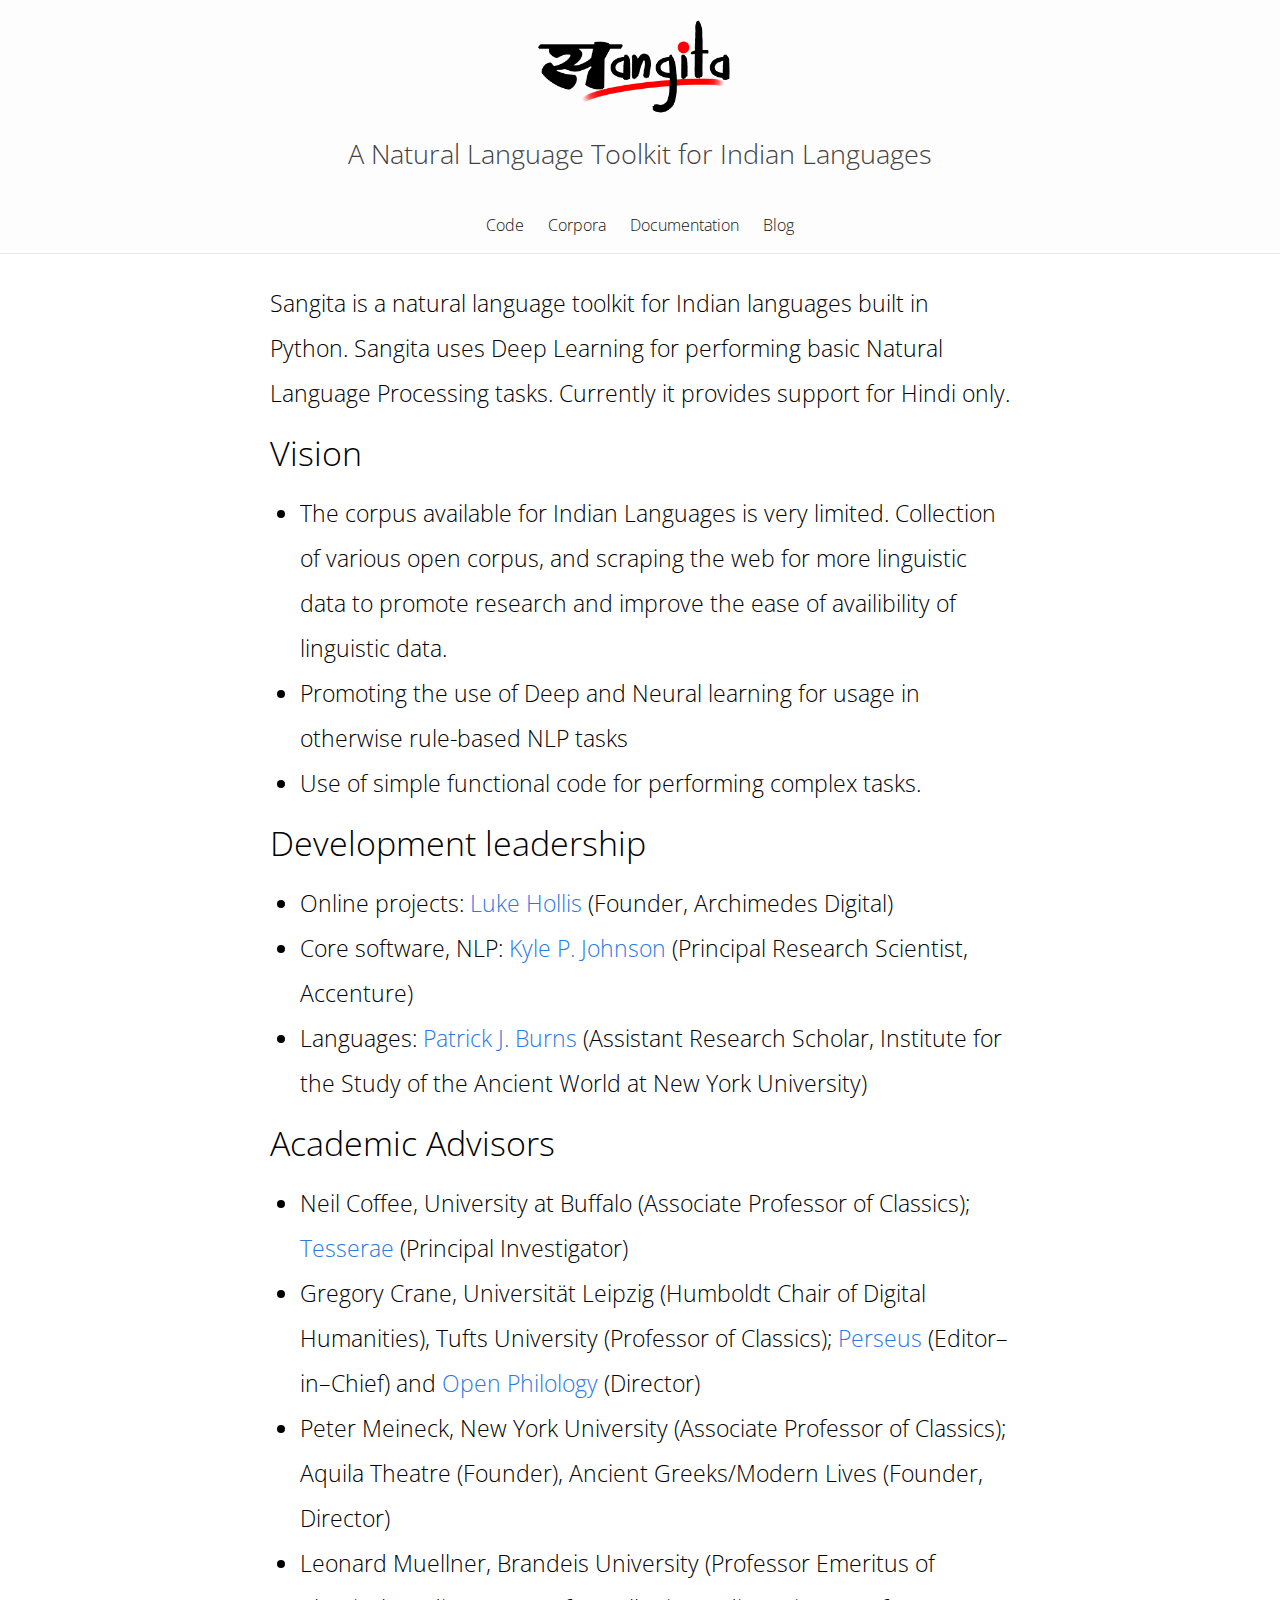
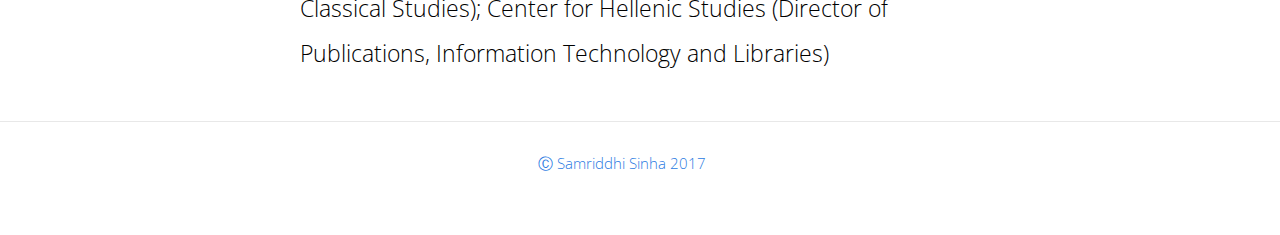
==== index.html @ 41f05028 "Update index.html" ====
<!DOCTYPE html>
<html>

<head>
    <meta charset="utf-8">
    <meta http-equiv="X-UA-Compatible" content="IE=edge">
    <meta name="viewport" content="width=device-width, initial-scale=1">
    <title>Sangita</title>
    <meta name="description" content="NLTK for Indian Languages">
    <link rel="stylesheet" href="main.css">
    <!--   <link rel="canonical" href="http://SangitaNLP.github.io/index.html">
 -->
 <link href="https://fonts.googleapis.com/css?family=Roboto" rel="stylesheet">
 <link href="https://fonts.googleapis.com/css?family=Open+Sans" rel="stylesheet">
</head>

<body>
    <a class="site-title" href="index.html">
        <img src="sangita.png" alt="nltk_logo" class="nltk_logo"><br> 
        <p>A Natural Language Toolkit for Indian Languages</p>
      </a>
    <header class="site-header">
        <div class="wrapper">
            
            <nav class="site-nav">
                <a href="#" class="menu-icon">
                    <svg viewBox="0 0 18 15">
                        <path fill="#424242" d="M18,1.484c0,0.82-0.665,1.484-1.484,1.484H1.484C0.665,2.969,0,2.304,0,1.484l0,0C0,0.665,0.665,0,1.484,0 h15.031C17.335,0,18,0.665,18,1.484L18,1.484z" />
                        <path fill="#424242" d="M18,7.516C18,8.335,17.335,9,16.516,9H1.484C0.665,9,0,8.335,0,7.516l0,0c0-0.82,0.665-1.484,1.484-1.484 h15.031C17.335,6.031,18,6.696,18,7.516L18,7.516z" />
                        <path fill="#424242" d="M18,13.516C18,14.335,17.335,15,16.516,15H1.484C0.665,15,0,14.335,0,13.516l0,0 c0-0.82,0.665-1.484,1.484-1.484h15.031C17.335,12.031,18,12.696,18,13.516L18,13.516z" />
                    </svg>
                </a>
                <div class="trigger">
                    <a class="page-link" href="https://github.com/SangitaNLP/sangita">Code</a>
                    <a class="page-link" href="https://github.com/SangitaNLP">Corpora</a>
                    <a class="page-link" href="https://github.com/SangitaNLP/sangita/blob/master/README.md">Documentation</a>
                    <a class="page-link" href="/blog/">Blog</a>
                </div>
            </nav>
        </div>
    </header>
    <div class="page-content">
        <div class="wrapper">
            <p>Sangita is a natural language toolkit for Indian languages built in Python. Sangita uses Deep Learning for performing basic Natural Language Processing tasks. Currently it provides support for Hindi only.</p>
            <h2 id="goals">Vision</h2>
            <ul>
                <li>The corpus available for Indian Languages is very limited. Collection of various open corpus, and scraping the web for more linguistic data to promote research and improve the ease of availibility of linguistic data.</li>
                <li>Promoting the use of Deep and Neural learning for usage in otherwise rule-based NLP tasks</li>
                <li>Use of simple functional code for performing complex tasks.</li>
            </ul>
            <h2 id="development-leadership">Development leadership</h2>
            <ul>
                <li>Online projects: <a href="http://lukehollis.org">Luke Hollis</a> (Founder, Archimedes Digital)</li>
                <li>Core software, NLP: <a href="http://kyle-p-johnson.com">Kyle P. Johnson</a> (Principal Research Scientist, Accenture)</li>
                <li>Languages: <a href="https://diyclassics.github.io">Patrick J. Burns</a> (Assistant Research Scholar, Institute for the Study of the Ancient World at New York University)</li>
            </ul>
            <h2 id="academic-advisors">Academic Advisors</h2>
            <ul>
                <li>Neil Coffee, University at Buffalo (Associate Professor of Classics); <a href="http://tesserae.caset.buffalo.edu/">Tesserae</a> (Principal Investigator)</li>
                <li>Gregory Crane, Universität Leipzig (Humboldt Chair of Digital Humanities), Tufts University (Professor of Classics); <a href="http://www.perseus.tufts.edu">Perseus</a> (Editor–in–Chief) and <a href="http://www.dh.uni-leipzig.de/wo/open-philology-project/">Open Philology</a> (Director)</li>
                <li>Peter Meineck, New York University (Associate Professor of Classics); Aquila Theatre (Founder), Ancient Greeks/Modern Lives (Founder, Director)</li>
                <li>Leonard Muellner, Brandeis University (Professor Emeritus of Classical Studies); Center for Hellenic Studies (Director of Publications, Information Technology and Libraries)</li>
            </ul>
        </div>
    </div>
    <footer class="site-footer">
        <!-- <div class="wrapper"> -->
            <!-- h2 class="footer-heading">The Classical Language Toolkit</h2 -->
            <div class="footer-col-wrapper">
                <div class="footer-col  footer-col-1">
                    <ul class="contact-list">
                        <!-- li>The Natural Language Toolkit Language Toolkit</li -->
                        <li><a href="http://www.samriddhisinha.in/">Ⓒ Samriddhi Sinha 2017</a></li>
                        <li><a href="mailto:"></a></li>
                    </ul>
                </div>

            </div>
<!--         </div>
 -->    </footer>
</body>

</html>
---- main.css ----
img.nltk_logo {
    margin-top: 6px;
    margin-left: 42%;
    width: 15%;
}

body,h1,h2,h3,h4,h5,h6,p,ul {
    margin: 0;
    padding: 0
}

body {
    font-family: 'Open Sans','Roboto',Helvetica,Arial,sans-serif;
    font-size: 16px;
    line-height: 1.5;
    font-weight: 300;
    color: #111;
    background-color: #fdfdfd;
    -webkit-text-size-adjust: 100%
}

h1,h2,h3,h4,h5,h6,p,ul,ol {
    margin-bottom: 15px
}

img {
    max-width: 100%;
    vertical-align: middle
}

figure>img {
    display: block
}

figcaption {
    font-size: 14px
}

ul,ol {
    margin-left: 30px
}

li>ul,li>ol {
    margin-bottom: 0
}

h1,h2,h3,h4,h5,h6 {
    font-weight: 300
}

a {
    color: #2a7ae2;
    text-decoration: none
}

a:visited {
    color: #1756a9
}

a:hover {
    color: #111;
    text-decoration: underline
}


pre,code {
    font-size: 15px;
    border: 1px solid #e8e8e8;
    border-radius: 3px;
    background-color: #eef
}

code {
    padding: 1px 5px
}

pre {
    padding: 8px 12px;
    overflow-x: scroll
}

pre>code {
    border: 0;
    padding-right: 0;
    padding-left: 0
}

.wrapper {
    max-width: -webkit-calc(800px - (30px * 2));
    max-width: calc(800px - (30px * 2));
    margin-right: auto;
    margin-left: auto;
    padding-right: 30px;
    padding-left: 30px
}

.trigger {
    margin-left: -70%;
}

@media screen and (max-width: 800px) {
    .wrapper {
        max-width:-webkit-calc(800px - (30px));
        max-width: calc(800px - (30px));
        padding-right: 15px;
        padding-left: 15px
    }
}

.wrapper:after,.footer-col-wrapper:after {
    content: "";
    display: table;
    clear: both
}

.icon>svg {
    display: inline-block;
    width: 16px;
    height: 16px;
    vertical-align: middle
}

.icon>svg path {
    fill: #828282
}

.site-header {
    border-bottom: 1px solid #e8e8e8;
    max-height: 30vh;
    position: absolute;
    display: inline-block;
    width: 100%;
/*    background-color: #e9e9e9;
*/}

.site-title {
    font-size: 3vh;
    line-height: 56px;
    margin-bottom: 0;
    text-align: center;
    width: 100%;
}

.site-title,.site-title:visited {
    color: #424242
}

.site-nav {
    float: right;
    line-height: 56px
}

.site-nav .menu-icon {
    display: none
}

.site-nav .page-link {
    color: #111;
    line-height: 1.5
}

.site-nav .page-link:not(:first-child) {
    margin-left: 20px
}

@media screen and (max-width: 600px) {
    .site-nav {
        position:absolute;
        top: 9px;
        right: 30px;
        background-color: #fdfdfd;
        border: 1px solid #e8e8e8;
        border-radius: 5px;
        text-align: right
    }

    .site-nav .menu-icon {
        display: block;
        float: right;
        width: 36px;
        height: 26px;
        line-height: 0;
        padding-top: 10px;
        text-align: center
    }

    .site-nav .menu-icon>svg {
        width: 18px;
        height: 15px
    }

    .site-nav .menu-icon>svg path {
        fill: #424242
    }

    .site-nav .trigger {
        clear: both;
        display: none
    }

    .site-nav:hover .trigger {
        display: block;
        padding-bottom: 5px
    }

    .site-nav .page-link {
        display: block;
        padding: 5px 10px
    }
}

.site-footer {
    border-top: 1px solid #e8e8e8;
    padding: 30px 0;
    background-color:#ffffff; 
    color: #e9e9e9;
}

.footer-heading {
    font-size: 18px;
    margin-bottom: 15px
}

.contact-list,.social-media-list {
    list-style: none;
    margin-left: 0
}

.footer-col-wrapper {
    font-size: 15px;
    color: #828282;
    margin-left: -15px;
    margin-left: 13%;
}

.footer-col {
    float: left;
    margin-bottom: 15px;
    padding-left: 15px;
    margin-left: 32%;
}

.footer-col-1 {
    width: -webkit-calc(35% - (30px / 2));
    width: calc(35% - (30px / 2));
}

.footer-col-2 {
    width: -webkit-calc(20% - (30px / 2));
    width: calc(20% - (30px / 2))
}

.footer-col-3 {
    width: -webkit-calc(45% - (30px / 2));
    width: calc(45% - (30px / 2))
}

@media screen and (max-width: 800px) {
    .footer-col-1,.footer-col-2 {
        width:-webkit-calc(50% - (30px / 2));
        width: calc(50% - (30px / 2))
    }

    .footer-col-3 {
        width: -webkit-calc(100% - (30px / 2));
        width: calc(100% - (30px / 2))
    }
}

@media screen and (max-width: 600px) {
    .footer-col {
        float:none;
        width: -webkit-calc(100% - (30px / 2));
        width: calc(100% - (30px / 2))
    }
}

.page-content {
    padding: 30px 0;
    background-color: #ffffff;
    color: #000000;
    margin-top: 5.4%;
    font-size: 2.5vh;
    line-height: 5vh;
}

.page-heading {
    font-size: 20px
}

.post-list {
    margin-left: 0;
    list-style: none
}

.post-list>li {
    margin-bottom: 30px
}

.post-meta {
    font-size: 14px;
    color: #828282
}

.post-link {
    display: block;
    font-size: 24px
}

.post-header {
    margin-bottom: 30px
}

.post-title {
    font-size: 42px;
    letter-spacing: -1px;
    line-height: 1
}

@media screen and (max-width: 800px) {
    .post-title {
        font-size:36px
    }
}

.post-content {
    margin-bottom: 30px
}

.post-content h2 {
    font-size: 32px
}

@media screen and (max-width: 800px) {
    .post-content h2 {
        font-size:28px
    }
}

.post-content h3 {
    font-size: 26px
}

@media screen and (max-width: 800px) {
    .post-content h3 {
        font-size:22px
    }
}

.post-content h4 {
    font-size: 20px
}

@media screen and (max-width: 800px) {
    .post-content h4 {
        font-size:18px
    }
}
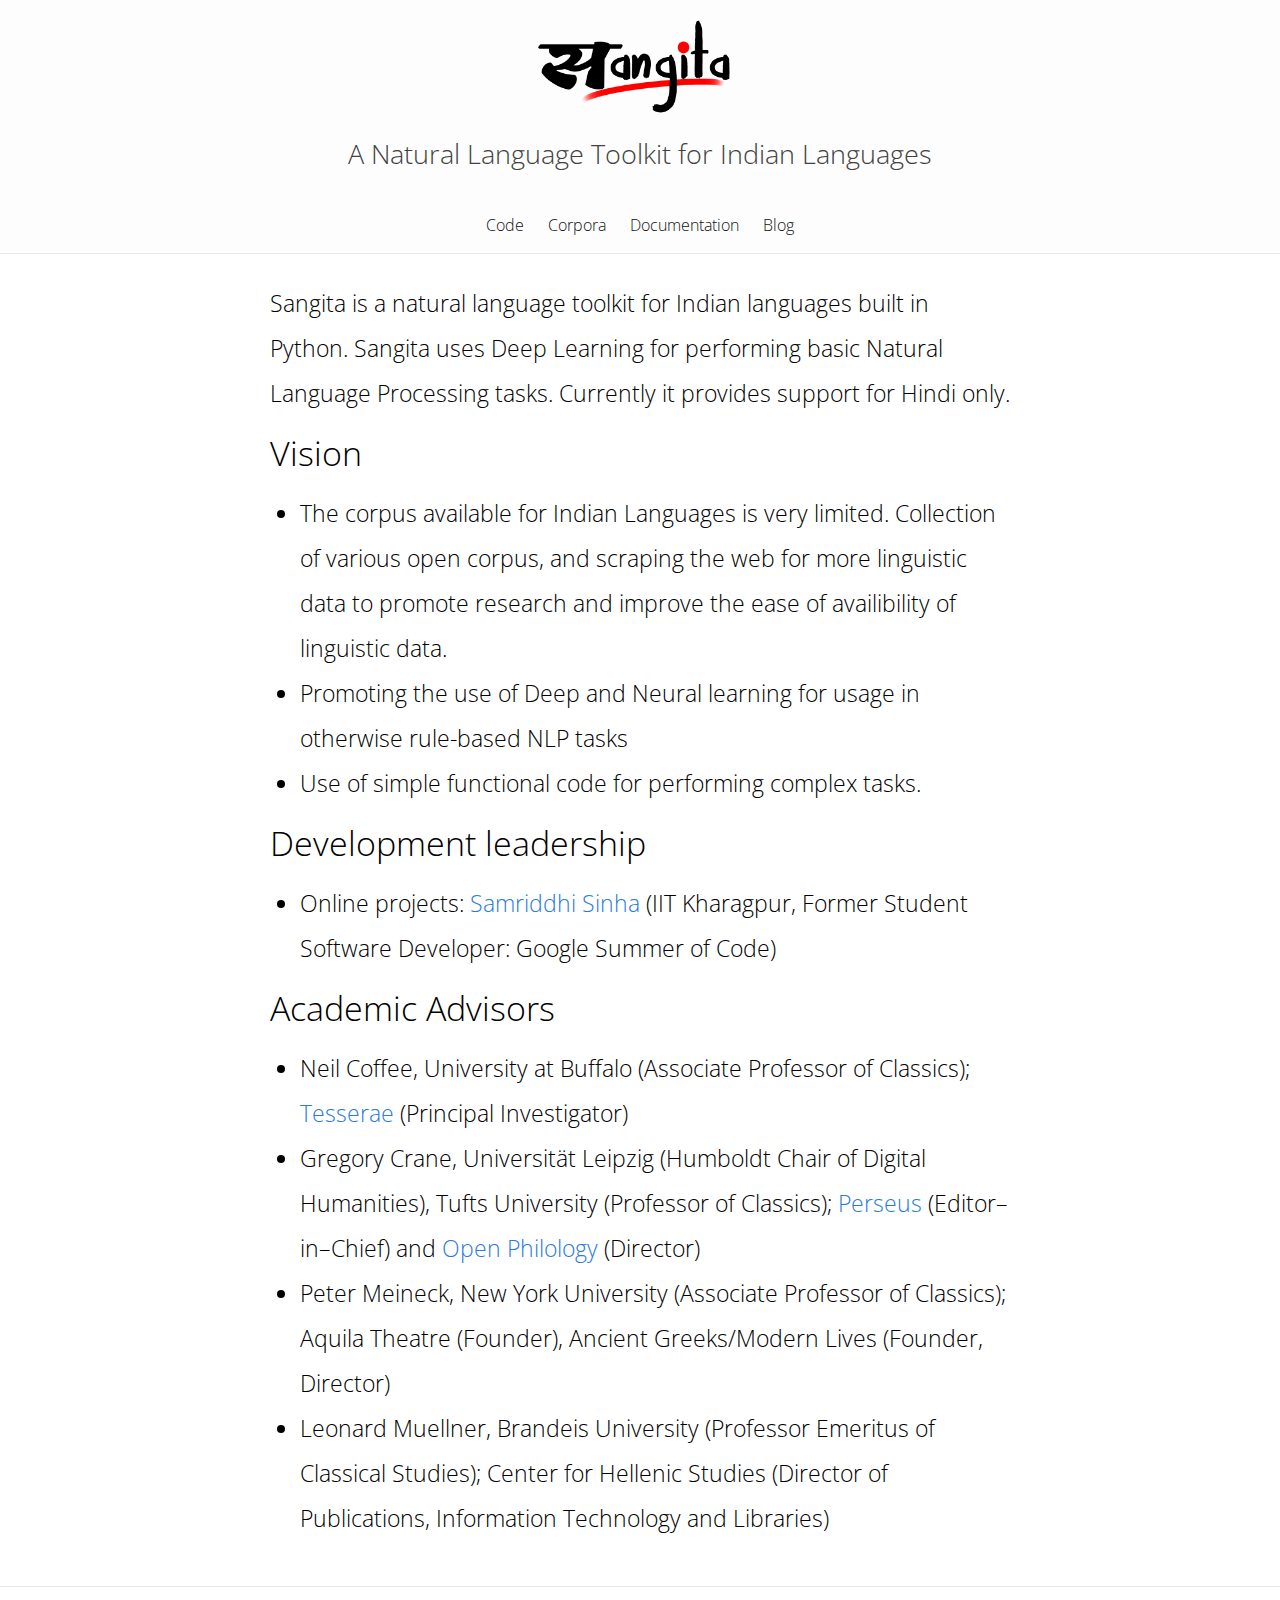
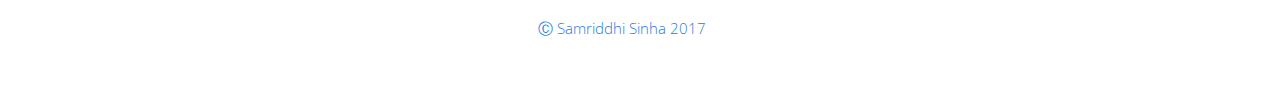
==== commit 51bdfe62: "Update index.html" ====
--- a/index.html
+++ b/index.html
@@ -50,9 +50,7 @@
             </ul>
             <h2 id="development-leadership">Development leadership</h2>
             <ul>
-                <li>Online projects: <a href="http://lukehollis.org">Luke Hollis</a> (Founder, Archimedes Digital)</li>
-                <li>Core software, NLP: <a href="http://kyle-p-johnson.com">Kyle P. Johnson</a> (Principal Research Scientist, Accenture)</li>
-                <li>Languages: <a href="https://diyclassics.github.io">Patrick J. Burns</a> (Assistant Research Scholar, Institute for the Study of the Ancient World at New York University)</li>
+                <li>Online projects: <a href="www.samriddhisinha.in">Samriddhi Sinha</a> (IIT Kharagpur, Former Student Software Developer: Google Summer of Code)</li>
             </ul>
             <h2 id="academic-advisors">Academic Advisors</h2>
             <ul>
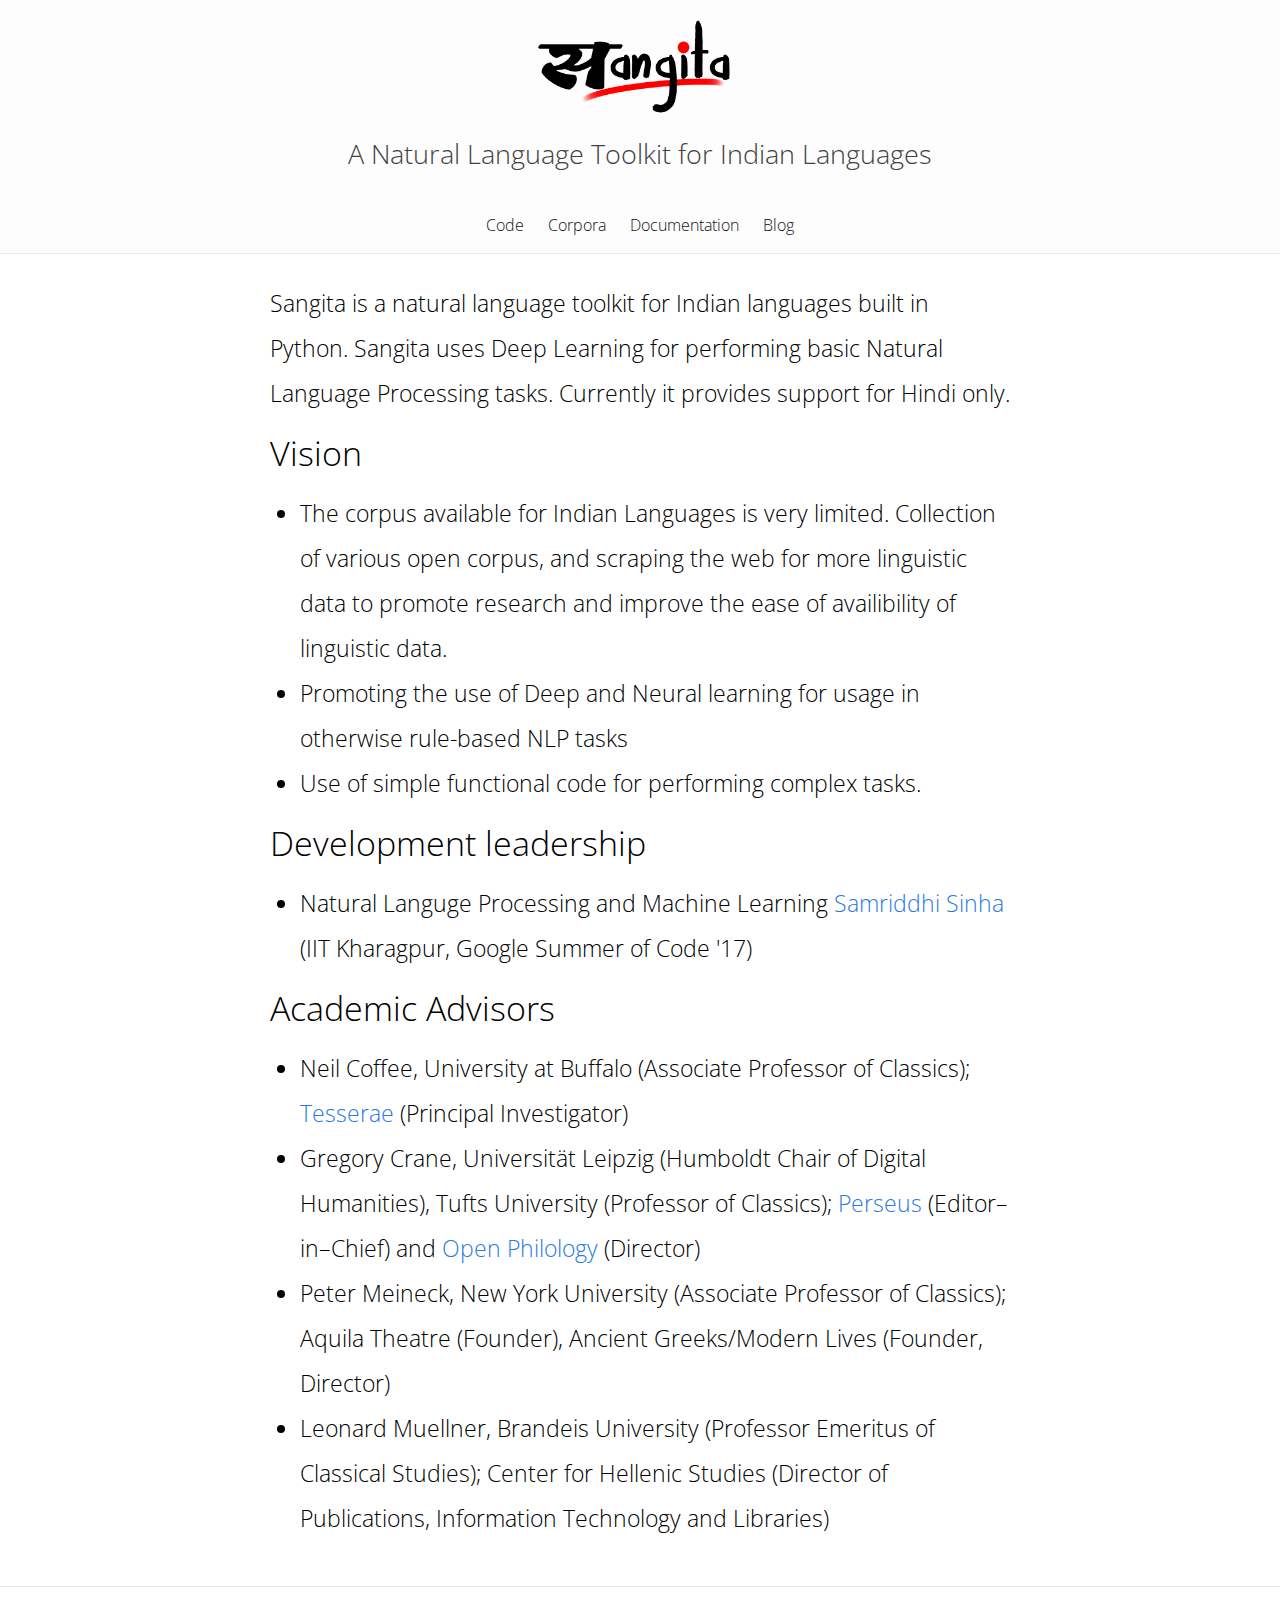
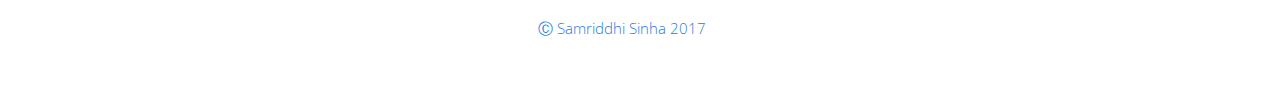
==== commit 4dea146e: "Update index.html" ====
--- a/index.html
+++ b/index.html
@@ -50,7 +50,7 @@
             </ul>
             <h2 id="development-leadership">Development leadership</h2>
             <ul>
-                <li>Online projects: <a href="www.samriddhisinha.in">Samriddhi Sinha</a> (IIT Kharagpur, Former Student Software Developer: Google Summer of Code)</li>
+                <li>Natural Languge Processing and Machine Learning <a href="www.samriddhisinha.in">Samriddhi Sinha</a> (IIT Kharagpur, Google Summer of Code '17)</li>
             </ul>
             <h2 id="academic-advisors">Academic Advisors</h2>
             <ul>
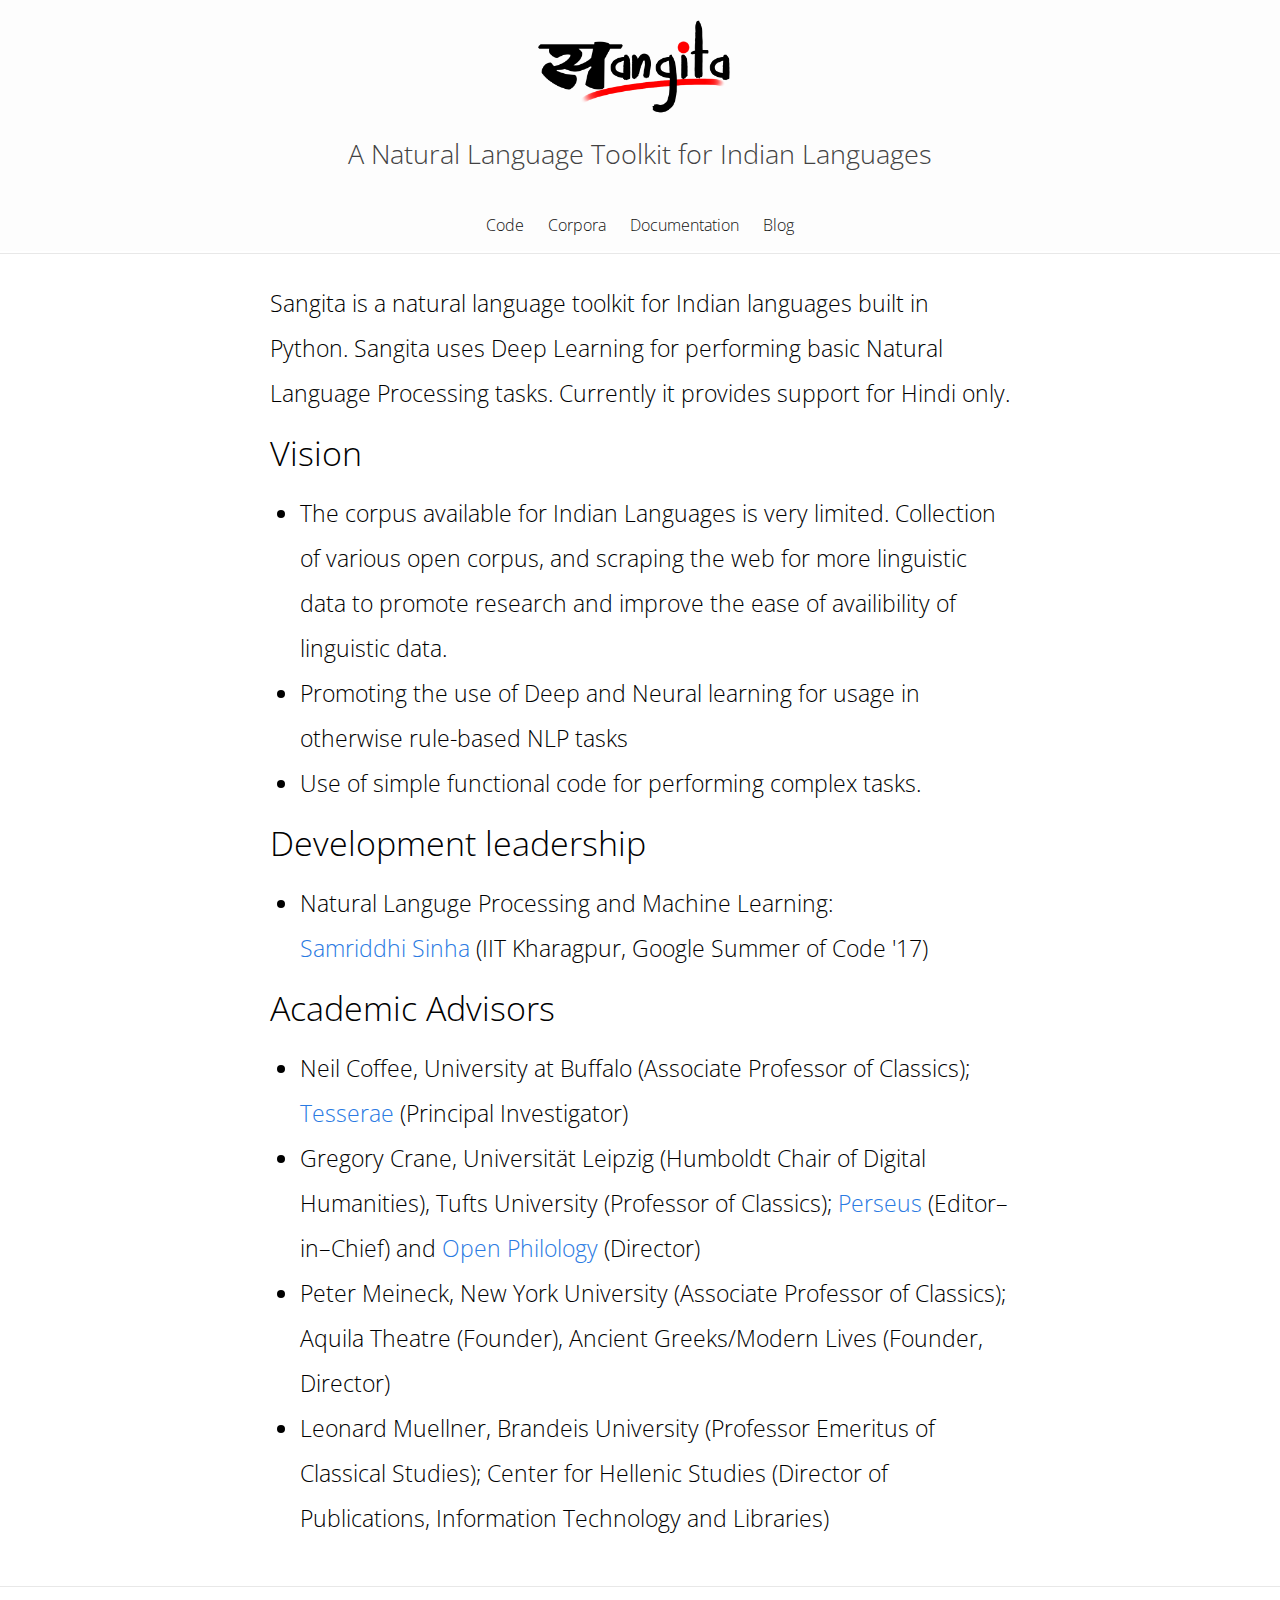
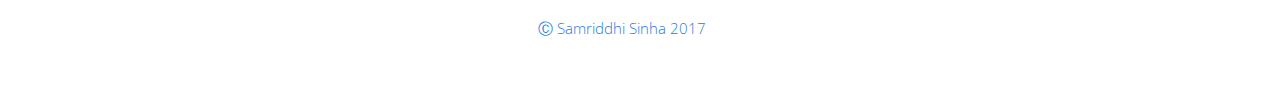
==== commit d11dfd05: "Update index.html" ====
--- a/index.html
+++ b/index.html
@@ -50,7 +50,7 @@
             </ul>
             <h2 id="development-leadership">Development leadership</h2>
             <ul>
-                <li>Natural Languge Processing and Machine Learning <a href="www.samriddhisinha.in">Samriddhi Sinha</a> (IIT Kharagpur, Google Summer of Code '17)</li>
+                <li> Natural Languge Processing and Machine Learning: </br> <a href="www.samriddhisinha.in">Samriddhi Sinha</a> (IIT Kharagpur, Google Summer of Code '17)</li>
             </ul>
             <h2 id="academic-advisors">Academic Advisors</h2>
             <ul>
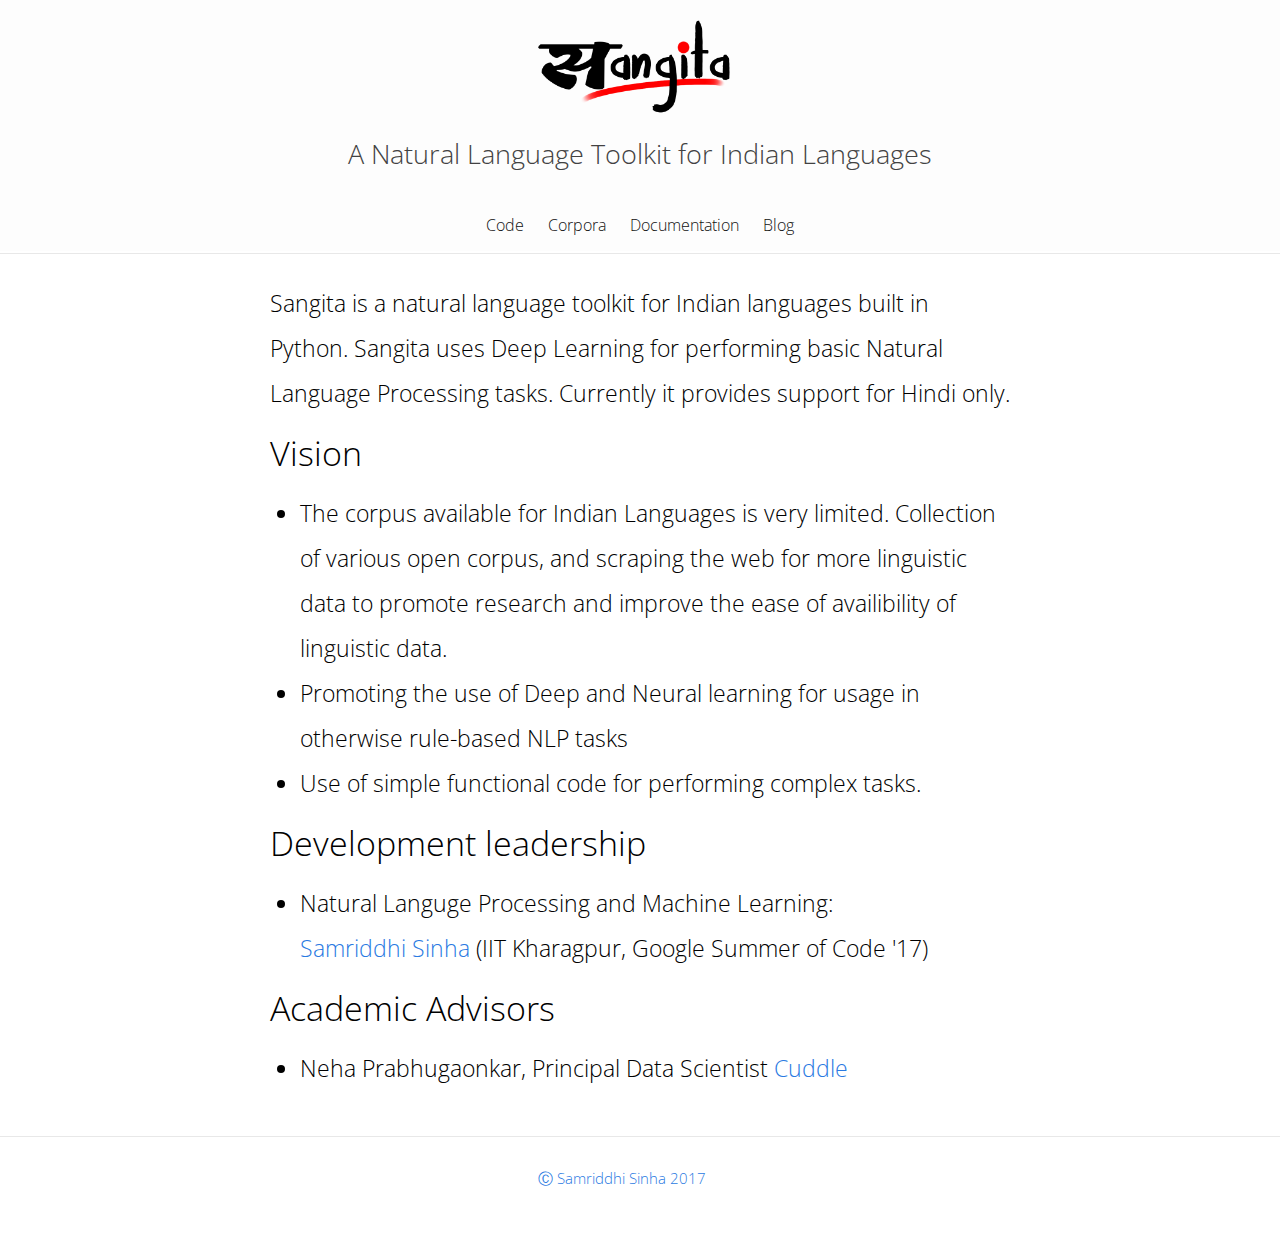
==== commit 487b869b: "Update index.html" ====
--- a/index.html
+++ b/index.html
@@ -7,6 +7,7 @@
     <meta name="viewport" content="width=device-width, initial-scale=1">
     <title>Sangita</title>
     <meta name="description" content="NLTK for Indian Languages">
+    <link rel="icon" href="favicon.png" sizes="16x16 32x32" type="image/png">
     <link rel="stylesheet" href="main.css">
     <!--   <link rel="canonical" href="http://SangitaNLP.github.io/index.html">
  -->
@@ -54,10 +55,7 @@
             </ul>
             <h2 id="academic-advisors">Academic Advisors</h2>
             <ul>
-                <li>Neil Coffee, University at Buffalo (Associate Professor of Classics); <a href="http://tesserae.caset.buffalo.edu/">Tesserae</a> (Principal Investigator)</li>
-                <li>Gregory Crane, Universität Leipzig (Humboldt Chair of Digital Humanities), Tufts University (Professor of Classics); <a href="http://www.perseus.tufts.edu">Perseus</a> (Editor–in–Chief) and <a href="http://www.dh.uni-leipzig.de/wo/open-philology-project/">Open Philology</a> (Director)</li>
-                <li>Peter Meineck, New York University (Associate Professor of Classics); Aquila Theatre (Founder), Ancient Greeks/Modern Lives (Founder, Director)</li>
-                <li>Leonard Muellner, Brandeis University (Professor Emeritus of Classical Studies); Center for Hellenic Studies (Director of Publications, Information Technology and Libraries)</li>
+                <li>Neha Prabhugaonkar, Principal Data Scientist <a href="https://cuddle.ai">Cuddle</a></li>
             </ul>
         </div>
     </div>
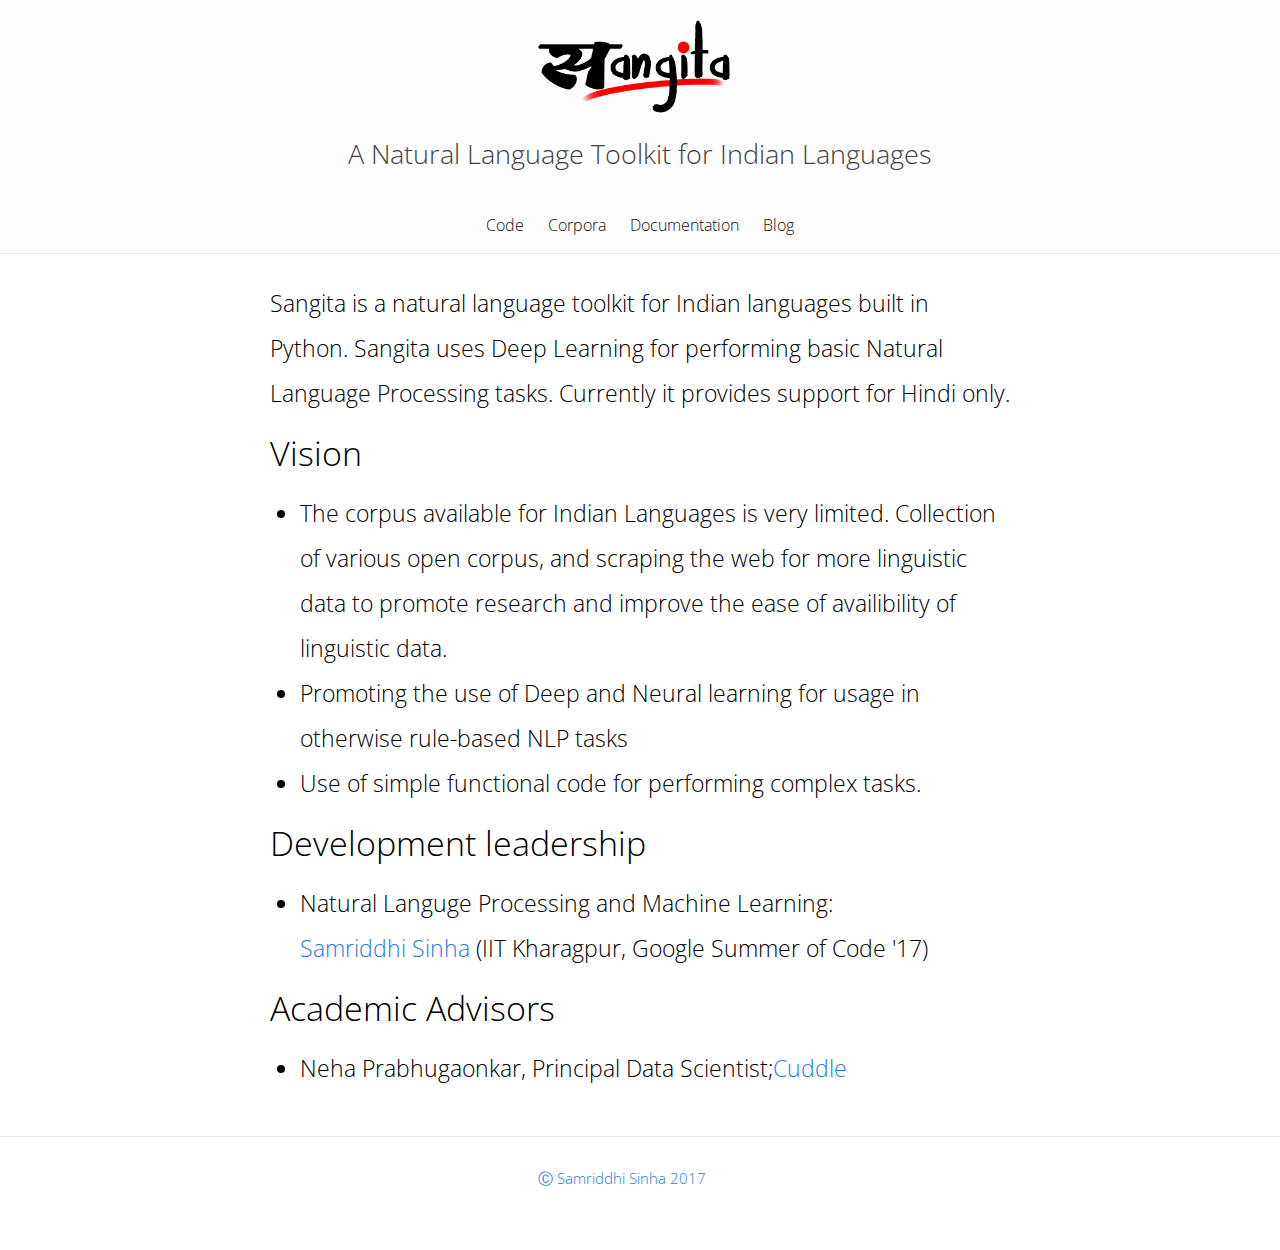
==== commit 39061ce6: "Update index.html" ====
--- a/index.html
+++ b/index.html
@@ -55,7 +55,7 @@
             </ul>
             <h2 id="academic-advisors">Academic Advisors</h2>
             <ul>
-                <li>Neha Prabhugaonkar, Principal Data Scientist <a href="https://cuddle.ai">Cuddle</a></li>
+                <li>Neha Prabhugaonkar, Principal Data Scientist;<a href="https://cuddle.ai">Cuddle</a></li>
             </ul>
         </div>
     </div>
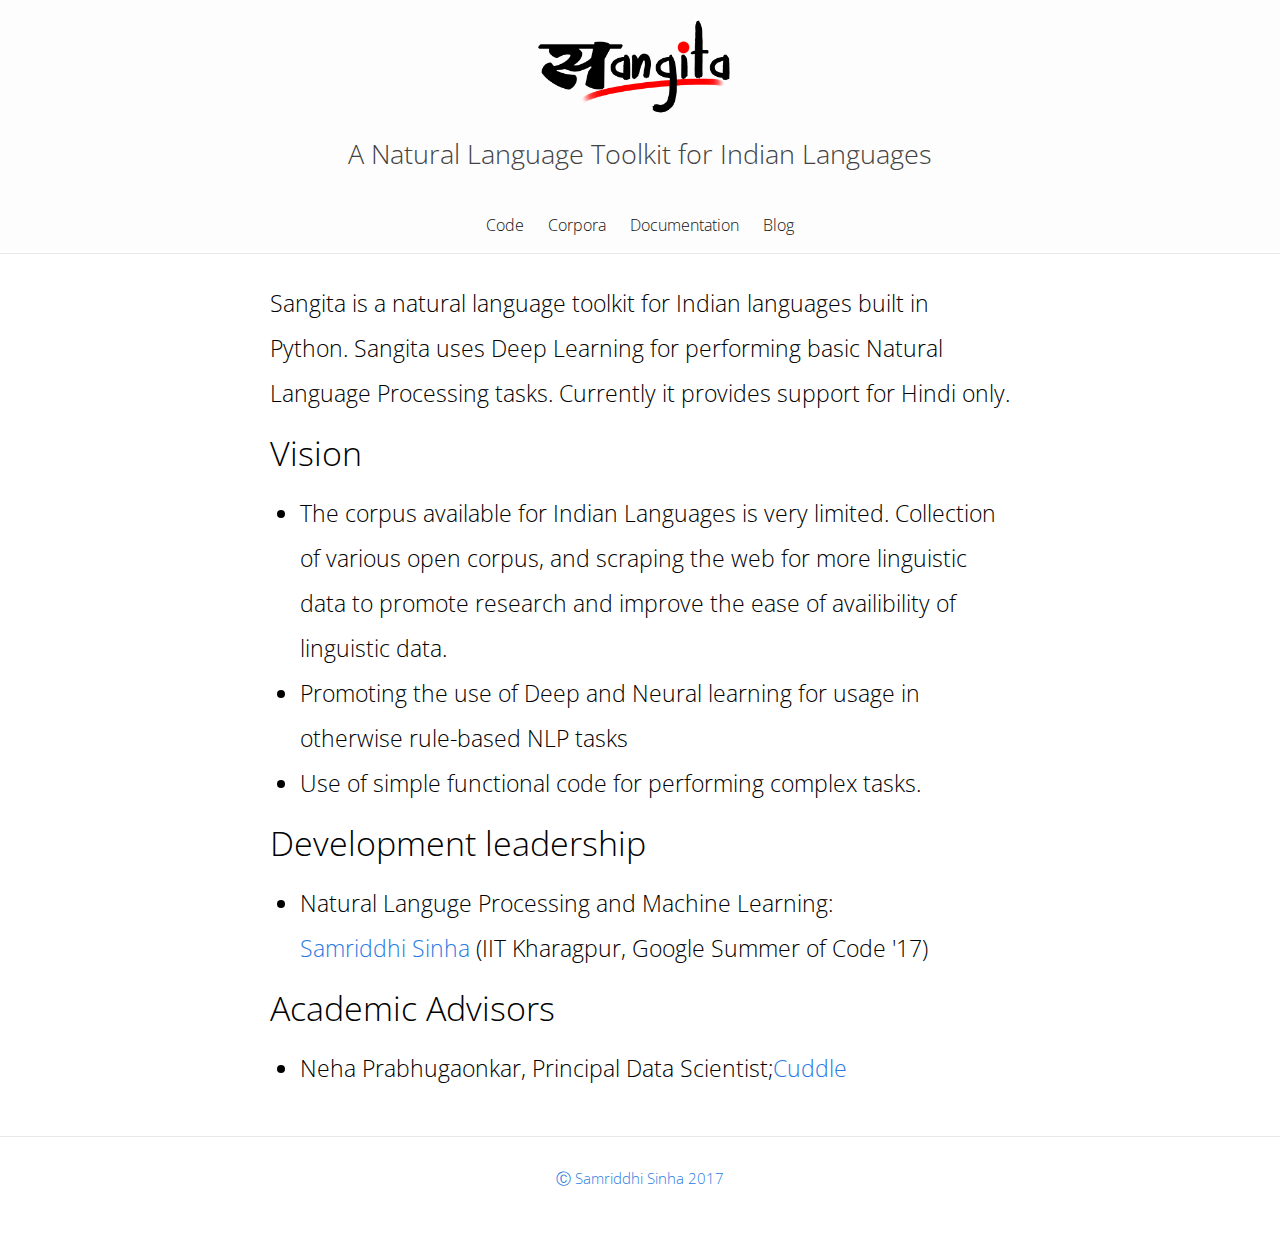
==== commit 67ef9a33: "Added Blog Page" ====
--- a/index.html
+++ b/index.html
@@ -9,8 +9,6 @@
     <meta name="description" content="NLTK for Indian Languages">
     <link rel="icon" href="favicon.png" sizes="16x16 32x32" type="image/png">
     <link rel="stylesheet" href="main.css">
-    <!--   <link rel="canonical" href="http://SangitaNLP.github.io/index.html">
- -->
  <link href="https://fonts.googleapis.com/css?family=Roboto" rel="stylesheet">
  <link href="https://fonts.googleapis.com/css?family=Open+Sans" rel="stylesheet">
 </head>
@@ -35,7 +33,7 @@
                     <a class="page-link" href="https://github.com/SangitaNLP/sangita">Code</a>
                     <a class="page-link" href="https://github.com/SangitaNLP">Corpora</a>
                     <a class="page-link" href="https://github.com/SangitaNLP/sangita/blob/master/README.md">Documentation</a>
-                    <a class="page-link" href="/blog/">Blog</a>
+                    <a class="page-link" href="blog.html">Blog</a>
                 </div>
             </nav>
         </div>
@@ -60,14 +58,10 @@
         </div>
     </div>
     <footer class="site-footer">
-        <!-- <div class="wrapper"> -->
-            <!-- h2 class="footer-heading">The Classical Language Toolkit</h2 -->
             <div class="footer-col-wrapper">
                 <div class="footer-col  footer-col-1">
                     <ul class="contact-list">
-                        <!-- li>The Natural Language Toolkit Language Toolkit</li -->
                         <li><a href="http://www.samriddhisinha.in/">Ⓒ Samriddhi Sinha 2017</a></li>
-                        <li><a href="mailto:"></a></li>
                     </ul>
                 </div>
 
--- a/main.css
+++ b/main.css
@@ -1,16 +1,30 @@
+* {
+    margin: 0;
+    padding: 0;
+    overflow-x: none;
+}
+
 img.nltk_logo {
     margin-top: 6px;
     margin-left: 42%;
     width: 15%;
 }
 
-body,h1,h2,h3,h4,h5,h6,p,ul {
+body,
+h1,
+h2,
+h3,
+h4,
+h5,
+h6,
+p,
+ul {
     margin: 0;
     padding: 0
 }
 
 body {
-    font-family: 'Open Sans','Roboto',Helvetica,Arial,sans-serif;
+    font-family: 'Open Sans', 'Roboto', Helvetica, Arial, sans-serif;
     font-size: 16px;
     line-height: 1.5;
     font-weight: 300;
@@ -19,7 +33,15 @@
     -webkit-text-size-adjust: 100%
 }
 
-h1,h2,h3,h4,h5,h6,p,ul,ol {
+h1,
+h2,
+h3,
+h4,
+h5,
+h6,
+p,
+ul,
+ol {
     margin-bottom: 15px
 }
 
@@ -36,15 +58,22 @@
     font-size: 14px
 }
 
-ul,ol {
+ul,
+ol {
     margin-left: 30px
 }
 
-li>ul,li>ol {
+li>ul,
+li>ol {
     margin-bottom: 0
 }
 
-h1,h2,h3,h4,h5,h6 {
+h1,
+h2,
+h3,
+h4,
+h5,
+h6 {
     font-weight: 300
 }
 
@@ -63,7 +92,8 @@
 }
 
 
-pre,code {
+pre,
+code {
     font-size: 15px;
     border: 1px solid #e8e8e8;
     border-radius: 3px;
@@ -98,16 +128,9 @@
     margin-left: -70%;
 }
 
-@media screen and (max-width: 800px) {
-    .wrapper {
-        max-width:-webkit-calc(800px - (30px));
-        max-width: calc(800px - (30px));
-        padding-right: 15px;
-        padding-left: 15px
-    }
-}
-
-.wrapper:after,.footer-col-wrapper:after {
+
+.wrapper:after,
+.footer-col-wrapper:after {
     content: "";
     display: table;
     clear: both
@@ -130,8 +153,8 @@
     position: absolute;
     display: inline-block;
     width: 100%;
-/*    background-color: #e9e9e9;
-*/}
+
+}
 
 .site-title {
     font-size: 3vh;
@@ -141,7 +164,8 @@
     width: 100%;
 }
 
-.site-title,.site-title:visited {
+.site-title,
+.site-title:visited {
     color: #424242
 }
 
@@ -163,11 +187,56 @@
     margin-left: 20px
 }
 
-@media screen and (max-width: 600px) {
+.site-footer {
+    border-top: 1px solid #e8e8e8;
+    padding: 30px 0;
+    background-color: #ffffff;
+    color: #e9e9e9;
+}
+
+.footer-heading {
+    font-size: 18px;
+    margin-bottom: 15px
+}
+
+.contact-list,
+.social-media-list {
+    list-style: none;
+    margin-left: 0
+}
+
+.footer-col-wrapper {
+    font-size: 15px;
+    color: #828282;
+    text-align: center;
+}
+
+.page-content {
+    padding: 30px 0;
+    background-color: #ffffff;
+    color: #000000;
+    margin-top: 5.4%;
+    font-size: 2.5vh;
+    line-height: 5vh;
+}
+
+.page-heading {
+    font-size: 20px
+}
+
+@media screen and (max-device-width: 700px) {
+
+	.wrapper {
+        max-width: -webkit-calc(800px - (30px));
+        max-width: calc(800px - (30px));
+        padding-right: 15px;
+        padding-left: 15px
+    }
+
     .site-nav {
-        position:absolute;
-        top: 9px;
-        right: 30px;
+        position: absolute;
+        top: -167px;
+        right: 17px;
         background-color: #fdfdfd;
         border: 1px solid #e8e8e8;
         border-radius: 5px;
@@ -181,7 +250,7 @@
         height: 26px;
         line-height: 0;
         padding-top: 10px;
-        text-align: center
+        text-align: center;
     }
 
     .site-nav .menu-icon>svg {
@@ -209,151 +278,56 @@
     }
 }
 
-.site-footer {
-    border-top: 1px solid #e8e8e8;
-    padding: 30px 0;
-    background-color:#ffffff; 
-    color: #e9e9e9;
-}
-
-.footer-heading {
-    font-size: 18px;
-    margin-bottom: 15px
-}
-
-.contact-list,.social-media-list {
-    list-style: none;
-    margin-left: 0
-}
-
-.footer-col-wrapper {
+/*----------------------Blog Page ----------------------------*/
+
+
+.article {
+
+    max-width: -webkit-calc(800px - (30px * 2));
+    max-width: calc(800px - (30px * 2));
+    margin-right: auto;
+    margin-left: auto;
+    padding-right: 30px;
+    padding-left: 30px;
+    font-family: 'q_serif',Georgia,Times,"Times New Roman","Hiragino Kaku Gothic Pro","Meiryo",serif;
     font-size: 15px;
-    color: #828282;
-    margin-left: -15px;
-    margin-left: 13%;
-}
-
-.footer-col {
-    float: left;
-    margin-bottom: 15px;
-    padding-left: 15px;
-    margin-left: 32%;
-}
-
-.footer-col-1 {
-    width: -webkit-calc(35% - (30px / 2));
-    width: calc(35% - (30px / 2));
-}
-
-.footer-col-2 {
-    width: -webkit-calc(20% - (30px / 2));
-    width: calc(20% - (30px / 2))
-}
-
-.footer-col-3 {
-    width: -webkit-calc(45% - (30px / 2));
-    width: calc(45% - (30px / 2))
-}
-
-@media screen and (max-width: 800px) {
-    .footer-col-1,.footer-col-2 {
-        width:-webkit-calc(50% - (30px / 2));
-        width: calc(50% - (30px / 2))
-    }
-
-    .footer-col-3 {
-        width: -webkit-calc(100% - (30px / 2));
-        width: calc(100% - (30px / 2))
-    }
-}
-
-@media screen and (max-width: 600px) {
-    .footer-col {
-        float:none;
-        width: -webkit-calc(100% - (30px / 2));
-        width: calc(100% - (30px / 2))
-    }
-}
-
-.page-content {
-    padding: 30px 0;
-    background-color: #ffffff;
-    color: #000000;
-    margin-top: 5.4%;
-    font-size: 2.5vh;
-    line-height: 5vh;
-}
-
-.page-heading {
-    font-size: 20px
-}
-
-.post-list {
-    margin-left: 0;
-    list-style: none
-}
-
-.post-list>li {
-    margin-bottom: 30px
-}
-
-.post-meta {
-    font-size: 14px;
-    color: #828282
-}
-
-.post-link {
+    line-height: 1.6;
+    margin-top: 5%;
+
+}
+
+.article-title {
+	font-weight: 700;
+	font-size: 3.2vh;
+}
+
+.article-title, .article-author{
+	text-align: center;
+}
+
+.article-content {
+	text-align: left;
+	width: 100%;
+
+}
+
+.article-author, .article-content {
+	font-size: 2.8vh;
+	/*letter-spacing: 0.1vw;*/
+	/*line-height: 1vh;*/
+}
+
+.article-divider {
+	content: "";
+    height: 2px;
+    background: #b92b27;
     display: block;
-    font-size: 24px
-}
-
-.post-header {
-    margin-bottom: 30px
-}
-
-.post-title {
-    font-size: 42px;
-    letter-spacing: -1px;
-    line-height: 1
-}
-
-@media screen and (max-width: 800px) {
-    .post-title {
-        font-size:36px
-    }
-}
-
-.post-content {
-    margin-bottom: 30px
-}
-
-.post-content h2 {
-    font-size: 32px
-}
-
-@media screen and (max-width: 800px) {
-    .post-content h2 {
-        font-size:28px
-    }
-}
-
-.post-content h3 {
-    font-size: 26px
-}
-
-@media screen and (max-width: 800px) {
-    .post-content h3 {
-        font-size:22px
-    }
-}
-
-.post-content h4 {
-    font-size: 20px
-}
-
-@media screen and (max-width: 800px) {
-    .post-content h4 {
-        font-size:18px
-    }
-}
-
+    position: absolute;
+    width: 220px;
+    left: 50%;
+    margin-left: -110px;
+}
+
+.article-content {
+	margin-top: 8%;
+}